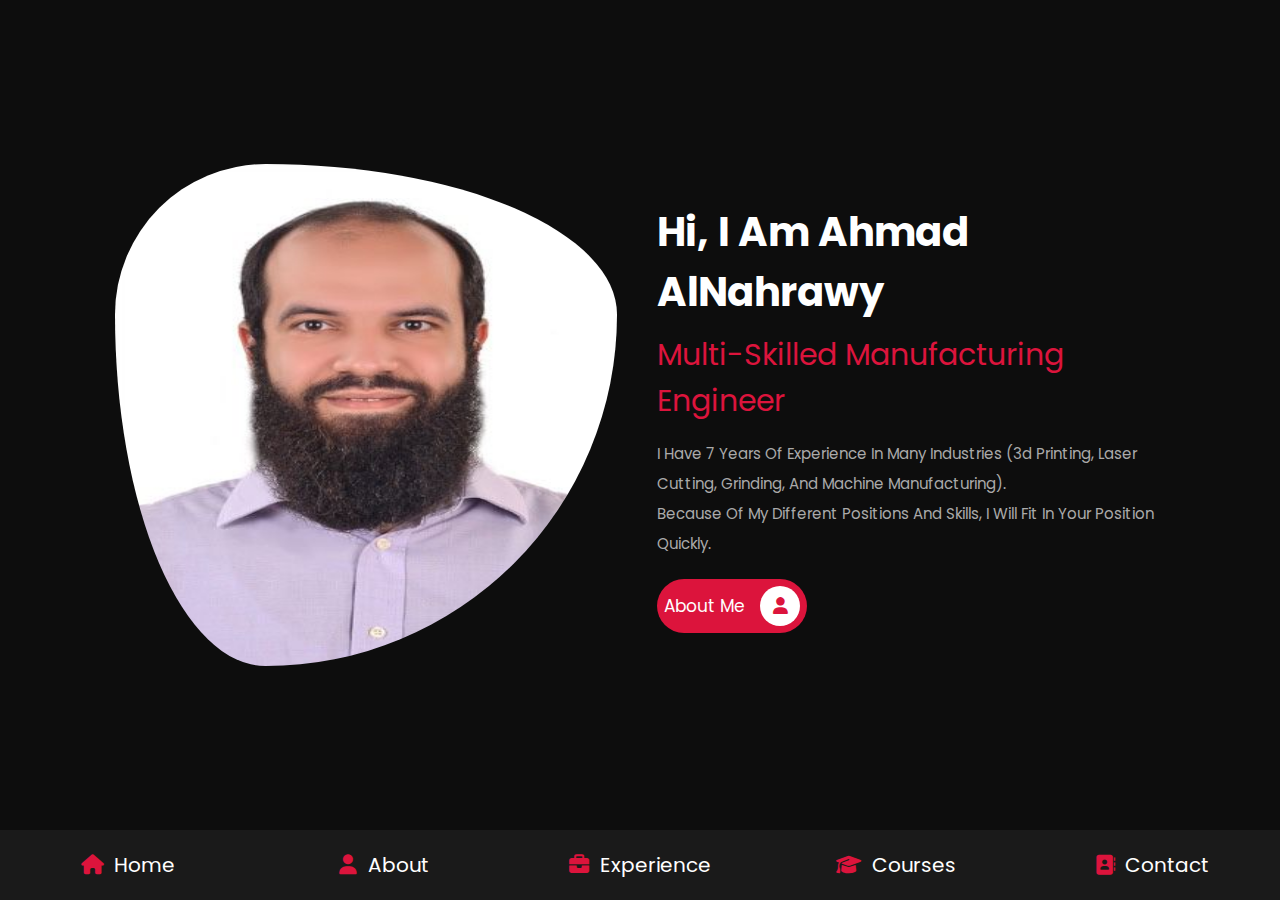
==== index.html @ d47d0bff "Upload the design" ====
<!DOCTYPE html>
<html lang="en">
<head>
    <meta charset="UTF-8">
    <meta http-equiv="X-UA-Compatible" content="IE=edge">
    <meta name="viewport" content="width=device-width, initial-scale=1.0">
    <title>Nahrawy Portofolio home</title>
    <!-- font awesome -->
    <link rel="stylesheet" href="https://cdnjs.cloudflare.com/ajax/libs/font-awesome/6.1.1/css/all.min.css">
    <link rel="stylesheet" href="styles/style.css">
</head>
<body>
    <!-- navbar st. -->
    <nav class="navbar">
        <a href="#"> <i class="fas fa-home"></i> <span>home</span></a>
        <a href="about.html"> <i class="fas fa-user"></i> <span>about</span></a>
        <a href="experience.html"> <i class="fa-solid fa-briefcase"></i> <span>experience</span></a>
        <a href="courses.html"> <i class="fa-solid fa-graduation-cap"></i> <span>courses</span></a>
        <a href="contact.html"> <i class="fas fa-address-book"></i> <span>contact</span></a>
    </nav>
    <!-- navbar end -->
    <!-- home st. -->
    <section class="home">
        <div class="image">
            <img src="images/WhatsApp Image 2022-06-06 at 8.09.15 PM.jpeg" alt="my photo">
        </div>
        <div class="content">
            <h3>Hi, I am Ahmad AlNahrawy</h3>
            <span>Multi-skilled Manufacturing Engineer</span>
            <p>I have 7 years of experience in many industries (3d Printing, laser cutting, grinding, and machine manufacturing). <br>because of my different positions and skills, I will fit in your position Quickly.</p>
            <a href="about.html" class="btn">About Me <i class="fas fa-user"></i></a>
        </div>
    </section>
    <!-- home end -->
</body>
</html>
---- styles/style.css ----
/* global */
@import url('https://fonts.googleapis.com/css2?family=Poppins:wght@100;300;400;500;600;700&display=swap');

*{
    -webkit-box-sizing: border-box;
    -moz-box-sizing: border-box;
    box-sizing: border-box;
    scroll-behavior: smooth;
    font-family: 'Poppins', sans-serif;
    margin: 0; padding: 0;
    outline: none;
    border: none;
    text-decoration: none;
    list-style: none;
    text-transform: capitalize;
}
:root {
    --crimson: crimson;
    --black:#0d0d0d;
    --light-bg: #1a1a1a;
    --white: #fff;
    --light-color: #aaa;
    --box-shadow: 0.5rem 1 rem rgba(0,0,0,.7);
}

html {
    font-size: 62.7%;
    overflow-x: hidden ;
}
html::-webkit-scrollbar{
    width: 1rem;
}
html::-webkit-scrollbar-track{
    background: var(--black);
}
html::-webkit-scrollbar-thumb{
    background: var(--crimson);
    border-radius: 5rem;
}

body{
    background: var(--black);
    padding-bottom: 6.5rem;
}
section {
    padding: 5rem 9%;
}
.heading {
    text-align: center;
    font-size: 6vw;
    color: var(--white);
    margin-bottom: 3rem;
    text-transform: uppercase;
}
.btn {
    display: inline-block;
    margin-top: 1rem;
    border-radius: 5rem;
    background: var(--crimson);
    padding: 0.7rem;
    font-size: 1.7rem;
    color: var(--white);
}
/* global end */
.navbar {
    position: fixed;
    bottom: 0; right: 0; left: 0;
    display: flex;
    z-index: 10000;
    align-items: flex-end; 
}
.navbar a {
    padding: 2rem;
    font-size: 2rem;
    color: var(--white);
    flex: 1;
    text-align: center;
    transition: 0.2s linear;
    background: var(--light-bg);
}
.navbar a i {
    color: var(--crimson);
    padding-right: 0.5rem;
}
.navbar a:hover {
    background: var(--crimson);
    padding-bottom: 6rem;
}
.navbar a:hover i {
    color: var(--white);
}

.home {
    display: flex;
    align-items: center;
    flex-wrap: wrap;
    gap: 4rem;
    min-height: calc(100vh - 6.5rem);
}
.home .image {
    text-align: center;
}
.home .image img {
    height: 50rem;
    width: 50rem;
    border-radius: 30% 70% 70% 30% / 30% 30% 70% 70%;
}
.content {
    flex: 1 1 42rem;
}
.content h3 {
    color: var(--white);
    font-size: 4rem;
    padding-bottom: 0.5rem;
}
.content span {
    color: var(--crimson);
    font-size: 3rem;
    padding: 0.5rem 0;
    display: block;
}
.content p {
    font-size: 1.5rem;
    color: var(--light-color);
    padding: 1rem 0;
    line-height: 2;
}
.btn i {
    height: 4rem;
    width: 4rem;
    font-size: 1.7rem;
    line-height: 4rem;
    text-align: center;
    background: var(--white);
    color: var(--crimson);
    border-radius: 50%;
    margin-left: 1rem;
    transition: 0.2s linear;
}
.btn:hover i {
    margin-left: 2rem;
}
.heading span {
    text-transform: uppercase;
    color: var(--crimson);
}

.about .row {
    display: flex;
    align-items: center;
    flex-wrap: wrap;
    gap: 2rem;
}
.about .info-container {
    flex: 1 1 42rem;
}
.about .info-container h1 {
    font-size: 3rem;
    color: var(--white);
    text-transform: uppercase;
    padding-bottom: 1rem;
}
.about .info-container .box-container {
    padding: 1rem 0;
    display: flex;
    flex-wrap: wrap;
    gap: 2rem;
}
.about .info-container .box-container .box {
    flex: 1 1 20rem;
}
.about .info-container .box-container .box h3 {
    font-size: 1.7rem;
    color: var(--white);
    padding: 1rem 0;
    font-weight: normal;
}
.about .info-container .box-container .box span {
    color: var(--light-color);
    font-weight: lighter;
}
.about .count-container {
    flex: 1 1 42rem;
    display: flex;
    flex-wrap: wrap;
    gap: 2rem;
}
.about .count-container .box {
    flex: 1 1 20rem;
    padding: 3rem 4rem;
    border-radius: 0.5rem;
    background: var(--light-bg);
    box-shadow: var(--box-shadow);
}
.about .count-container .box h3 {
    font-size: 5rem;
    color: var(--crimson);
}
.about .count-container .box p {
    color: var(--light-color);
    font-size: 2rem;
}

.skills .box-container {
    display: grid;
    grid-template-columns:repeat(auto-fill, minmax(16rem, 1fr));
    gap: 1.5rem;
    
}
.skills .box-container .box {
    padding: 2rem;
    text-align: center;
    box-shadow: var(--box-shadow);
    border-radius: 00.5rem;
    background: var(--light-bg);
}
.skills .box-container .box:hover {
    background: var(--white);
}
.skills .box-container .box img {
    height: 12rem;
    width: 12rem;
    margin-bottom: 1rem;
}
.skills .box-container .box:hover h3 {
    color: var(--black);
}

.education .box-container {
    display: flex;
    flex-wrap: wrap;
}
.education .box-container .box {
    flex: 1 1 40rem;
    margin-left: 2rem;
    margin-top: 1rem;
    color: var(--white);
    padding-top: 0;
    padding-left: 3.5rem;
    padding-bottom: 0;
    border-left: 0.1rem solid var(--light-color);
    position: relative;
}
.education .box-container .box h3 {
    font-size: 2rem;
    padding: 1rem 0;
    font-weight: normal;
    padding-top: 3rem;
}
.education .box-container .box span {
    font-size: 1.7rem;
    border-radius: 5rem;
    background: var(--light-bg);
    padding: 0.5rem 1.5rem;
}
.education .box-container .box i {
    height: 4.5rem;
    width: 4.5rem;
    line-height: 4.5rem;
    font-size: 1.7rem;
    border-radius: 50%;
    background: var(--crimson);
    text-align: center;
    position: absolute;
    top: -1.5rem; left: -2.5rem;
}
.education .box-container .box p {
    font-size: 1.5rem;
    color: var(--light-color);
    line-height: 2;
    padding-bottom: 2rem;
}

.courses {
    text-align: center;
}
.courses .box-container {
    display: grid;
    grid-template-columns: repeat(auto-fill, minmax(35rem, 1fr));
    gap: 1.5rem;
    margin-bottom: 2rem;
}
.courses .box-container .box:hover .content{
    transform: translateY(0);
}
.courses .box-container .box {
    height: 30rem;
    overflow: hidden;
    position: relative;
}
.courses .box-container .box img {
    height: 100%;
    width: 100%;
    object-fit:fill ;
}
.courses .box-container .box .content {
    position: absolute;
    top: 0; left: 0;
    height: 100%;
    width: 100%;
    background: var(--light-bg);
    display: flex;
    flex-flow: column;
    align-items: center;
    justify-content: center;
    padding: 2rem;
    transform: translateY(-100%);
    transition: 0.2s linear;
}
.courses .box-container .box .content h3 {
    font-size: 2.5rem;
    color: var(--white);
    font-weight: normal;
}
.courses .box-container .box .content p {
    font-size: 1.5rem;
    padding: 1rem 0;
    line-height: 2;
    color: var(--light-color);
}
.courses .box-container .box .content a {
    font-size: 2rem;
    color: var(--crimson);
}
.courses .box-container .box .content a:hover {
    color: var(--white);
}

.experience .box-container {
    display: grid;
    grid-template-columns: repeat(auto-fit, minmax(31rem, 1fr));
    gap: 1.5rem;
}
.experience .box-container .box {
    text-align: center;
    padding: 2rem;
    border-radius: 0.5rem;
    background: var(--light-bg);
    box-shadow: var(--box-shadow);
}
.experience .box-container .box .image {
    height: 25rem;
    width: 100%;
    border-radius: 0.5rem;
    overflow: hidden;
}
.experience .box-container .box .image img {
    height: 100%;
    width: 100%;
    object-fit: cover;
    transition: 0.2s linear;
}
.experience .box-container .box:hover .image img {
    transform: scale(1.2);
}
.experience .box-container .box .content .icons {
    position: relative;
    top: -1rem;
    border-radius: 0.5rem;
    padding: 1.5rem;
    display: inline-block;
    background: var(--black);
}
.experience .box-container .box .content .icons a {
    font-size: 1.4rem;
    margin: 0 1rem;
    color: var(--white);
}
.experience .box-container .box .content .icons a:hover {
    color: var(--crimson);
}
.experience .box-container .box .content .icons a i {
    padding-right: 0.5rem;
    color: var(--crimson);
    text-align: center;
}
.experience .box-container .box .content h3 {
    font-size: 2rem;
    color: var(--white  );
}
.experience .box-container .box .content h4 {
    color: var(--white);
    font-size: 1.6rem;
    font-weight: normal;
}
.experience .box-container .box .content p {
    font-size: 1.5rem;
    color: var(--light-color);
    padding: 1rem 0;
    line-height: 2;
}
.education .box-container .box ul {
    font-size: 1.3rem;
    line-height: 2;
    padding-bottom: 2rem;
}
.social .box-container .box {
    text-align: center;
    padding: 2rem;
    border-radius: 0.5rem;
    background: var(--light-bg);
    box-shadow: var(--box-shadow);
    color: var(--white);
    width: fit-content;
    margin: auto;    
} 
.social .box-container .box h3 {
    font-size: 2rem;
}
.social .box-container .box p {
    font-size: 1.5rem;
    color: var(--light-color);
    padding: 1rem 0;
    line-height: 2;
}
.social .box-container .box span {
    font-size: 1.7rem;
    border-radius: 5rem;
    background: var(--light-bg);
    padding: 0.5rem 1.5rem;
}
.galary .galary-pic {
    display: flex;
    flex-wrap: wrap;
    gap: 1rem;
    justify-content: center;
}
.galary .galary-pic img {
    width: 35rem;
    height: 35rem;
    transition: 00.2s linear;
}
.galary .galary-pic img:hover {
    transform: scale(2);
}
.videos .box-container .box {
    display: flex;
    flex-wrap: wrap;
}
.videos .box-container .box iframe{
    padding: 2rem;
    font-size: 2rem;
    color: var(--white);
    flex: 1;
    margin: 2rem;
    text-align: center;
    transition: 0.2s linear;
    background: var(--light-bg);
    border-radius: 2rem;
}

.contact .row {
    display: flex;
    align-items: center;
    flex-wrap: wrap;
    gap: 2rem;
}
.contact .row .info-container {
    width: 40rem;
}
.contact .row form {
    flex: 1 1 42rem;
}
.contact .row form .inputBox {
    display: flex;
    flex-wrap: wrap;
    justify-content: space-between;
}
.contact .row form .inputBox input {
    width: 49%;
}
.contact .row form .inputBox input, textarea {
    border-radius: 5rem;
    padding: 1.2rem 1.8rem;
    font-size: 1.6rem;
    color: var(--white);
    text-transform: none;
    margin: 0.7rem 0;
    background: var(--light-bg);
}
.contact .row form textarea {
    width: 100%;
    border-radius: 1rem;
    resize: none;
    height: 25rem;
}
.contact .row form .btn {
    padding: 1rem 3rem;
    cursor: pointer;
}
.contact .row form .btn:hover {
    background: var(--white);
    color: var(--black);
}
.contact .row .info-container h1 {
    font-size: 3rem;
    color: var(--white);
    padding-bottom: 1rem;
}
.contact .row .info-container p {
    font-size: 1.5rem;
    line-height: 2;
    color: var(--light-color);
    padding: 1rem 0;
}
.contact .row .info-container .box-container {
    padding: 2rem 0;
}
.contact .row .info-container .box-container .box {
    display: flex;
    gap: 2rem;
    padding: 1rem 0;
}
.contact .row .info-container .box-container .box i {
    font-size: 3rem;
    color: var(--crimson);
    padding-top: 0.5rem;
}
.contact .row .info-container .box-container .box h3 {
    font-size: 2rem;
    color: var(--white);
}
.contact .row .info-container .share a {
    font-size: 2rem;
    height: 4.5rem;
    width: 4.5rem;
    line-height: 4.5rem;
    border-radius: 50%;
    background: var(--light-bg);
    text-align: center;
    margin-right: 0.3rem;
    color: var(--white);
}
.contact .row .info-container .share a:hover {
    background: var(--crimson);
}
/* medium */
@media (max-width: 768px) {
    .heading {
        font-size: 12vw;
    }
    .navbar a i {
        padding: 0;
    }
    .navbar a span {
        display: none;
    }
    .navbar a:hover {
        padding-bottom: 3rem;
    }
    .home {
        text-align: center;
        gap: 2rem;
    }
    .home img {
        height: 30rem;
        width: 30rem;
    }
    .home .content h3 {
        font-size: 2rem;
    }
    .home .content span {
        font-size: 2.5rem;
    }
    .contact .row form .inputBox input {
        width: 100%;
        margin-bottom: 1rem;
    }
    .contact .row {
        text-align: center;
    }
}
/* small */
@media (max-width: 450px) {
    html {
        font-size: 50%;
    }
}
/* large */
@media (max-width: 1200px) {
    html {
        font-size: 55%;
    }
    .section {
        padding: 3rem 2rem;
    }
}
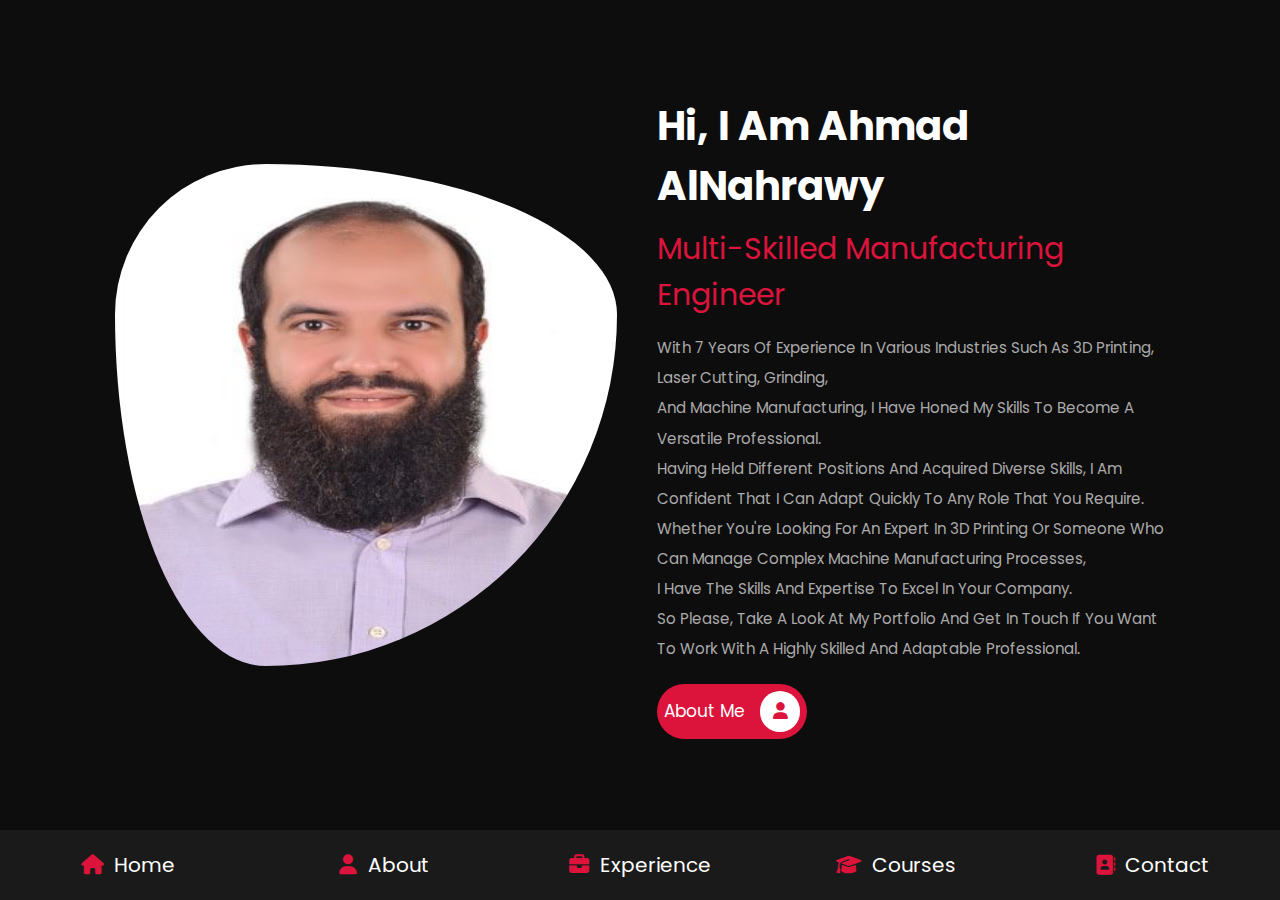
==== commit 0e7a366f: "intro upd." ====
--- a/index.html
+++ b/index.html
@@ -27,10 +27,15 @@
         <div class="content">
             <h3>Hi, I am Ahmad AlNahrawy</h3>
             <span>Multi-skilled Manufacturing Engineer</span>
-            <p>I have 7 years of experience in many industries (3d Printing, laser cutting, grinding, and machine manufacturing). <br>because of my different positions and skills, I will fit in your position Quickly.</p>
+            <p> With 7 years of experience in various industries such as 3D printing, laser cutting, grinding,<br>
+                and machine manufacturing, I have honed my skills to become a versatile professional.<br>
+                Having held different positions and acquired diverse skills, I am confident that I can adapt quickly to any role that you require.<br>
+                Whether you're looking for an expert in 3D printing or someone who can manage complex machine manufacturing processes,<br>
+                I have the skills and expertise to excel in your company.<br>
+                So please, take a look at my portfolio and get in touch if you want to work with a highly skilled and adaptable professional.</p>
             <a href="about.html" class="btn">About Me <i class="fas fa-user"></i></a>
         </div>
     </section>
     <!-- home end -->
 </body>
-</html>+</html>
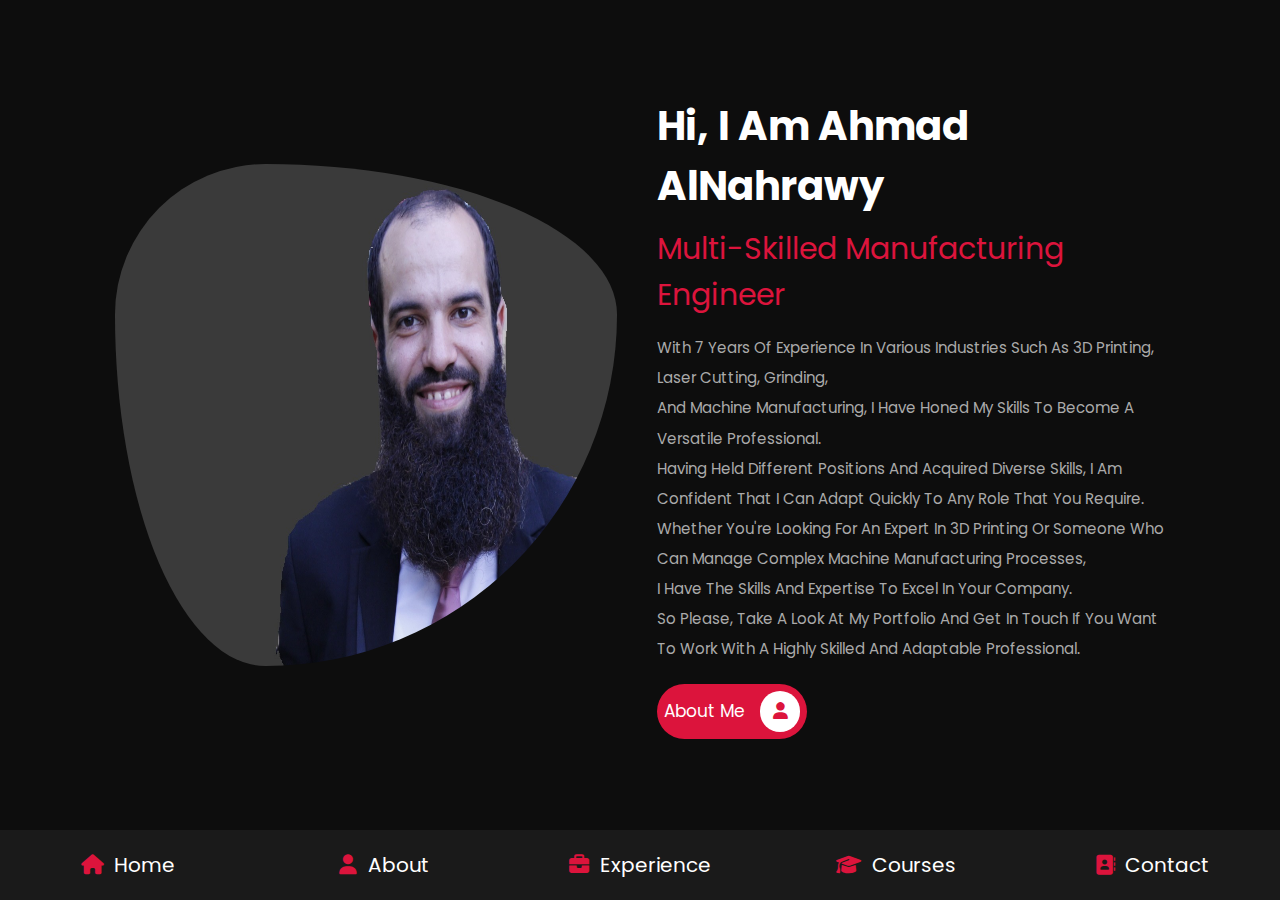
==== commit 2818383d: "Pic." ====
--- a/index.html
+++ b/index.html
@@ -22,7 +22,7 @@
     <!-- home st. -->
     <section class="home">
         <div class="image">
-            <img src="images/WhatsApp Image 2022-06-06 at 8.09.15 PM.jpeg" alt="my photo">
+            <img src="images/1.JPG" alt="my photo">
         </div>
         <div class="content">
             <h3>Hi, I am Ahmad AlNahrawy</h3>
--- a/styles/style.css
+++ b/styles/style.css
@@ -575,6 +575,9 @@
     html {
         font-size: 50%;
     }
+    .home img {
+        height: 20rem;
+        width: 20rem;
 }
 /* large */
 @media (max-width: 1200px) {
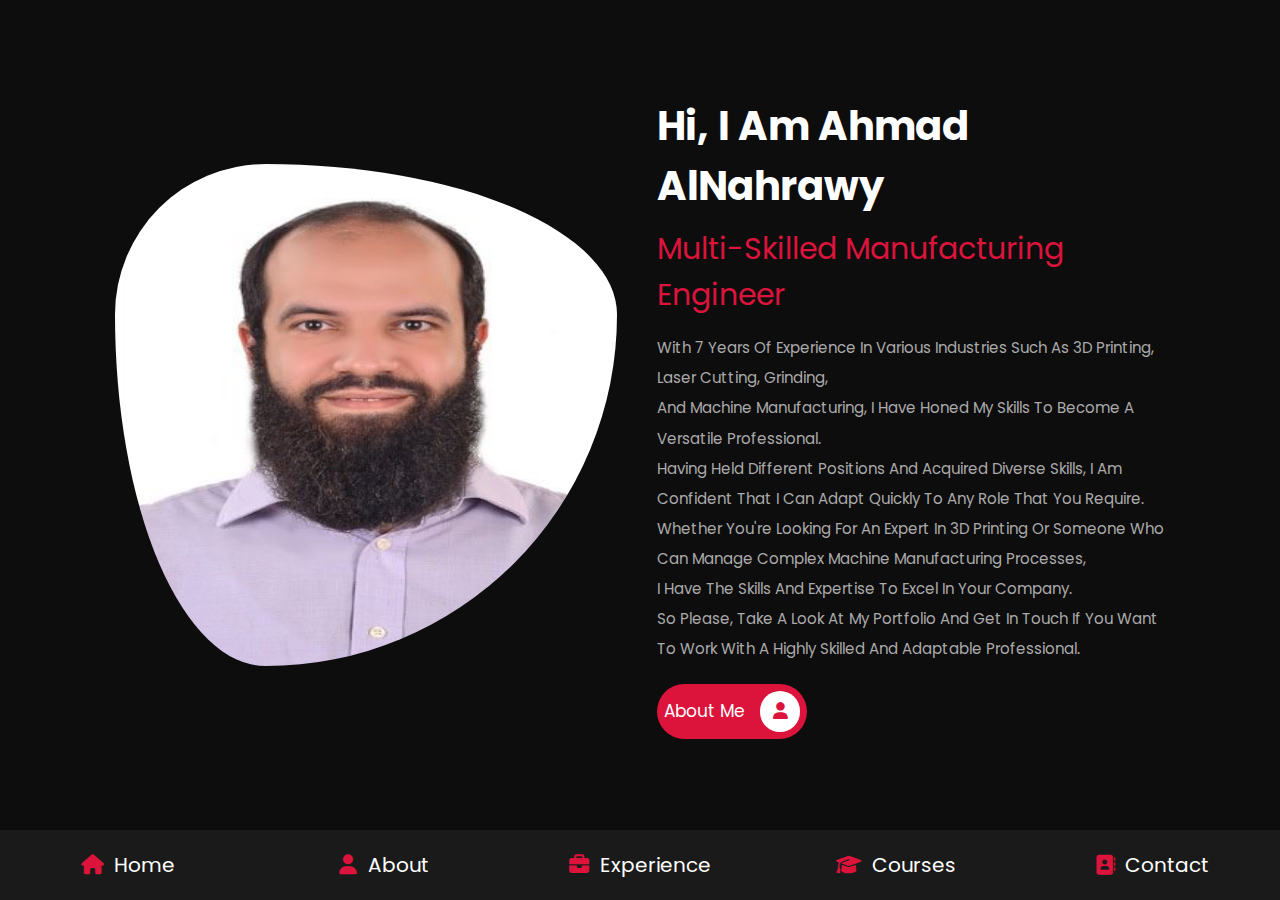
==== commit a845f1c1: "return to pic" ====
--- a/index.html
+++ b/index.html
@@ -22,7 +22,7 @@
     <!-- home st. -->
     <section class="home">
         <div class="image">
-            <img src="images/1.JPG" alt="my photo">
+            <img src="images/WhatsApp Image 2022-06-06 at 8.09.15 PM.jpeg" alt="my photo">
         </div>
         <div class="content">
             <h3>Hi, I am Ahmad AlNahrawy</h3>
